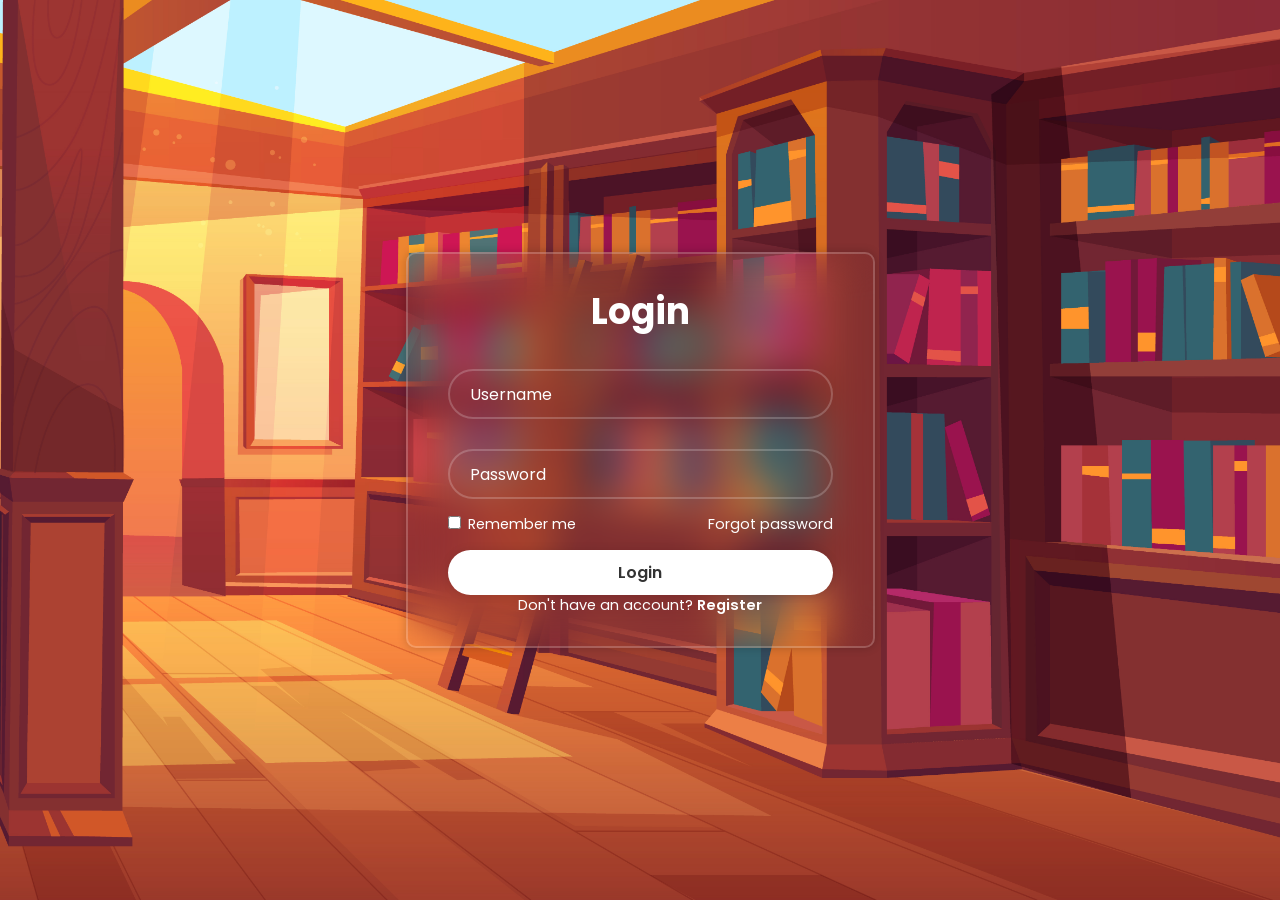
==== front-end/index.html @ 93179f56 "YAYYY I MADE THE LOGIN PAGE TEEHEE I used this video!! :))  https://www.youtube.com/watch?v=hlwlM4a5" ====
<!DOCTYPE html>
<html lang="en">

    <head>

        <meta charset="="UTF-8"> 
        <meta http-equiv="X-UA-Compatible" content="IE=edge">
        <meta name="viewport" content="width=device-width, initial-scale=1.0">
        <title> My Little Library </title>
        <link rel="stylesheet" href="style.css">

        <!-- Basic Icons -->
        <link href="https://cdn.boxicons.com/3.0.8/fonts/basic/boxicons.min.css" rel="stylesheet">
        <!-- Filled Icons -->
        <link href="https://cdn.boxicons.com/3.0.8/fonts/filled/boxicons-filled.min.css" rel="stylesheet">
        <!-- Brand Icons -->
        <link href="https://cdn.boxicons.com/3.0.8/fonts/brands/boxicons-brands.min.css" rel="stylesheet">

    </head>

    <body>

        <div class="wrapper">
            
            <form action="">

                <!--- Login Title --->
                <h1>Login</h1>

                <!--- Input Box for Username --->
                <div class="input-box">
                    <input type="text" placeholder="Username" required>
                    <i class="bx bx-user" style="color:#ffffff;"></i>
                </div>

                <!--- Input Box for Password --->
                <div class="input-box">
                    <input type="password" placeholder="Password" required>
                    <i class="bx bx-lock" style="color:#ffffff;"></i>
                </div>

                <!--- Remember Me Box --->
                <div class="remember-forgot">

                    <label><input type ="checkbox"> Remember me</label>
                    <a href="#"> Forgot password</a>
                </div>

                <button type="submit" class="btn">Login</button>

                <!--- Register Link (For Aesthetics) --->
                <div class="register-link">
                    <p>Don't have an account? <a href="#">Register</a></p>
                </div>
            </form>

        </div>

    </body>

</html>
---- front-end/style.css ----
@import url("https://fonts.googleapis.com/css2?family=Poppins:wght@300;400;500;600;700;800;900&display=swap");


*{
    margin: 0;
    padding: 0;
    box-sizing: border-box;
    font-family: "Poppins", sans-serif;
}

body{
    display: flex;
    justify-content: center;
    align-items: center;
    min-height: 100vh;
    background: url('/front-end/images/library_background.jpg') no-repeat;
    background-size: cover;
    background-position: center;
}

.wrapper {
    width: 420;
    background: transparent;
    border: 2px solid rgba(255, 255, 255, .2);
    backdrop-filter: blur(20px);
    box-shadow: 0 0 10px rgba(0, 0, 0, .2);
    color: #fff;
    border-radius: 10px;
    padding: 30px 40px;
}

.wrapper h1{
    font-size: 36px;
    text-align: center;
}

.wrapper .input-box {
    position: relative;
    width: 100%;
    height: 50px;
    margin: 30px 0;
}

.input-box input{
    width: 100%;
    height: 100%;
    background: transparent;
    border: none;
    outline: none;
    border: 2px solid rgba(255, 255, 255, .2);
    border-radius: 40px;
    font-size: 16px;
    color: #fff;
    padding: 20px 45px 20px 20px;
}

.input-box input::placeholder {
    color: #fff;
}

.input-box i {
    position: absolute;
    right: 20px;
    top: 30%;
    transform: translate(-50%);
    font-size: 20px;
}

.wrapper .remember-forgot {
    display: flex;
    justify-content: space-between;
    font-size: 14.5px;
    margin: -15px 0 15px;
}

.remember-forgot label input {
    accent-color: #fff;
    margin-right: 3px;
}

.remember-forgot a {
    color: #fff;
    text-decoration: none;
}

.remember-forgot a:hover {
    text-decoration: underline;
}

.wrapper .btn {
    width: 100%;
    height: 45px;
    background: #fff;
    border: none;
    outline: none;
    border-radius: 40px;
    box-shadow: 0 0 10px rgba(0, 0, 0, .1);
    cursor: pointer;
    font-size: 16px;
    color: #333;
    font-weight: 600;
}

.wrapper .register-link {
    font-size: 14.5px;
    text-align: center;
    margin-top: 20px 0 15px;
}

.register-link p a{
    color: #fff;
    text-decoration: none;
    font-weight: 600;
}

.register-link p a:hover {
    text-decoration: underline;
}
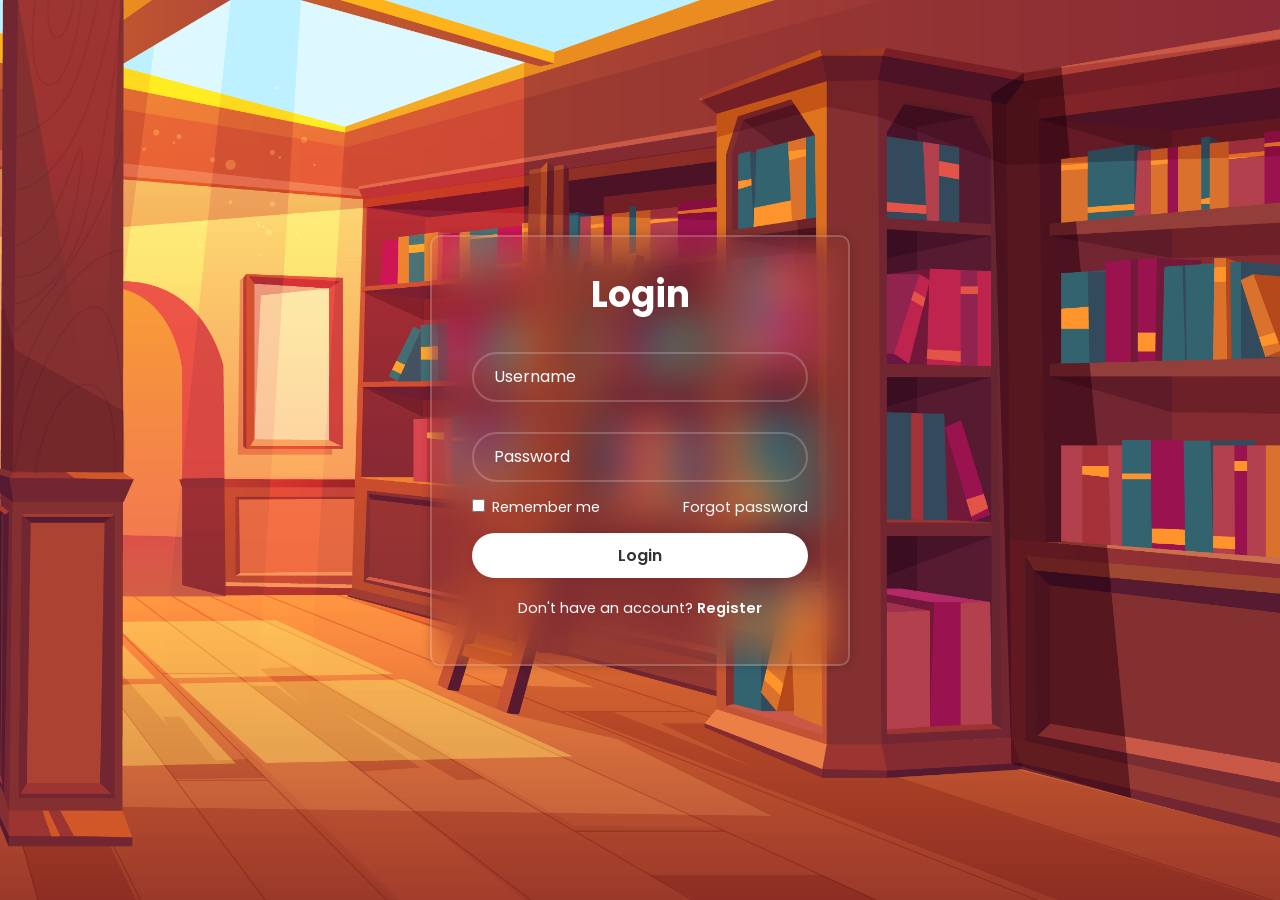
==== commit cdddc4e1: "Fix security: migrate legacy SHA256 hashes to werkzeug on login; fix HTML/CSS issues Agent-Logs-Url:" ====
--- a/front-end/index.html
+++ b/front-end/index.html
@@ -3,7 +3,7 @@
 
     <head>
 
-        <meta charset="="UTF-8"> 
+        <meta charset="UTF-8"> 
         <meta http-equiv="X-UA-Compatible" content="IE=edge">
         <meta name="viewport" content="width=device-width, initial-scale=1.0">
         <title> My Little Library </title>
@@ -22,40 +22,48 @@
 
         <div class="wrapper">
             
-            <form action="">
+            <!-- LOGIN PANEL -->
+            <form id="login-form">
 
                 <!--- Login Title --->
-                <h1>Login</h1>
+                <h1 id="auth-title">Login</h1>
+
+                <!-- Error message area -->
+                <p id="auth-error" style="color:#ff6b6b;display:none;margin:0 0 8px;text-align:center;"></p>
 
                 <!--- Input Box for Username --->
                 <div class="input-box">
-                    <input type="text" placeholder="Username" required>
+                    <input type="text" id="auth-username" placeholder="Username" required>
                     <i class="bx bx-user" style="color:#ffffff;"></i>
                 </div>
 
                 <!--- Input Box for Password --->
                 <div class="input-box">
-                    <input type="password" placeholder="Password" required>
+                    <input type="password" id="auth-password" placeholder="Password" required>
                     <i class="bx bx-lock" style="color:#ffffff;"></i>
                 </div>
 
-                <!--- Remember Me Box --->
-                <div class="remember-forgot">
-
-                    <label><input type ="checkbox"> Remember me</label>
+                <!--- Remember Me Box (login mode only) --->
+                <div class="remember-forgot" id="remember-row">
+                    <label><input type="checkbox"> Remember me</label>
                     <a href="#"> Forgot password</a>
                 </div>
 
-                <button type="submit" class="btn">Login</button>
+                <button type="submit" id="auth-submit-btn" class="btn">Login</button>
 
-                <!--- Register Link (For Aesthetics) --->
+                <!--- Register / Login toggle --->
                 <div class="register-link">
-                    <p>Don't have an account? <a href="#">Register</a></p>
+                    <p id="auth-toggle-text">
+                        Don't have an account?
+                        <a href="#" id="auth-toggle-link">Register</a>
+                    </p>
                 </div>
             </form>
 
         </div>
 
+        <script src="login.js"></script>
+
     </body>
 
 </html>
--- a/front-end/style.css
+++ b/front-end/style.css
@@ -19,7 +19,7 @@
 }
 
 .wrapper {
-    width: 420;
+    width: 420px;
     background: transparent;
     border: 2px solid rgba(255, 255, 255, .2);
     backdrop-filter: blur(20px);
@@ -104,7 +104,7 @@
 .wrapper .register-link {
     font-size: 14.5px;
     text-align: center;
-    margin-top: 20px 0 15px;
+    margin: 20px 0 15px;
 }
 
 .register-link p a{
